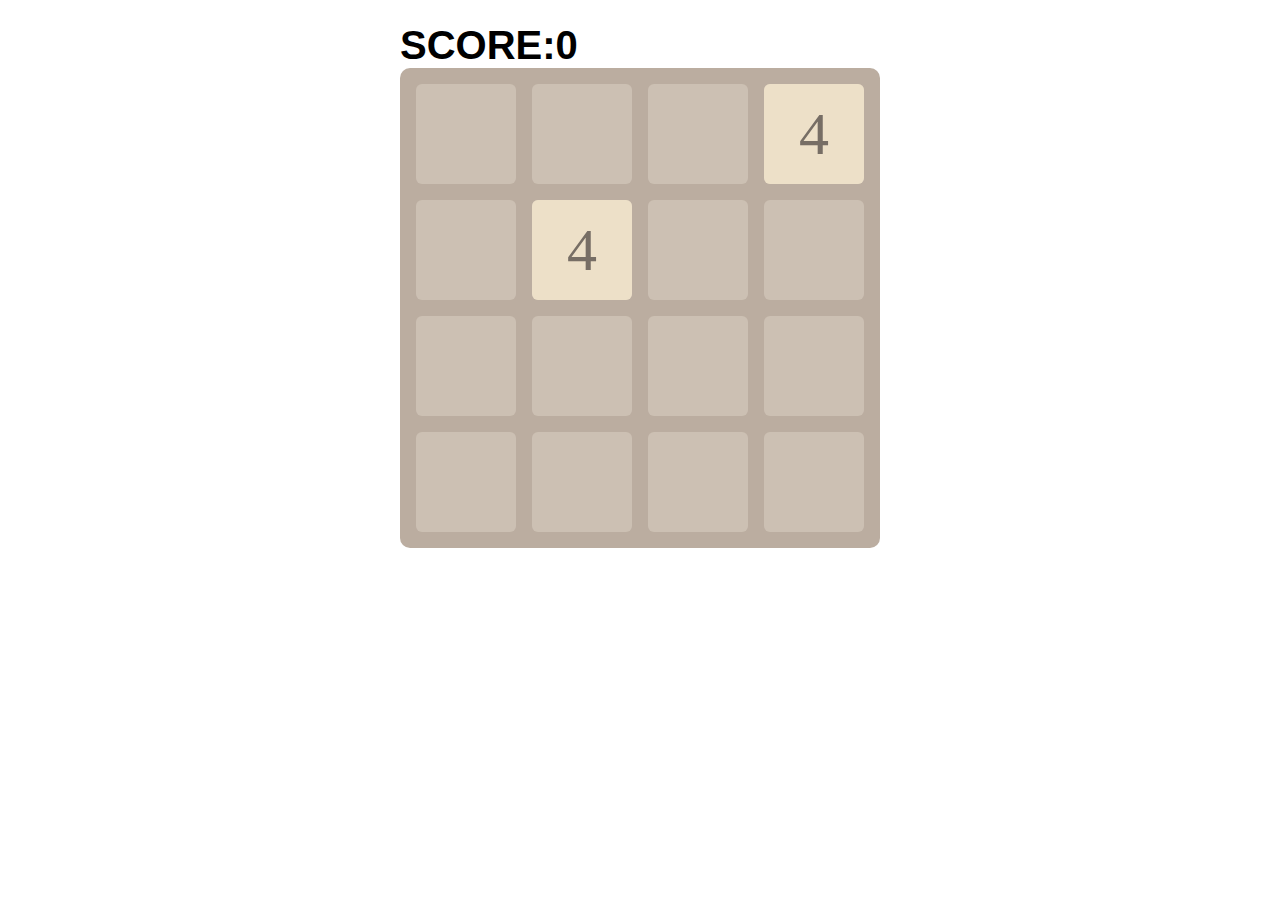
==== 2048/index.html @ 15b99d53 "version 1.0" ====
<!doctype html>
<html>
  <head>
    <title>标题</title>
    <meta charset="utf-8">
    <link rel="stylesheet" href="2048.css">
  </head>
  <body>
<!--p>span#score      -->
    <p>SCORE:<span id="score">0</span></p>
<!--div#gridPanel>div.grid*16+div#c00.cell*16 -->
    <div id="gridPanel">
      <div class="grid"></div>
      <div class="grid"></div>
      <div class="grid"></div>
      <div class="grid"></div>
      <div class="grid"></div>
      <div class="grid"></div>
      <div class="grid"></div>
      <div class="grid"></div>
      <div class="grid"></div>
      <div class="grid"></div>
      <div class="grid"></div>
      <div class="grid"></div>
      <div class="grid"></div>
      <div class="grid"></div>
      <div class="grid"></div>
      <div class="grid"></div>

      <div id="c00" class="cell"></div>
      <div id="c01" class="cell"></div>
      <div id="c02" class="cell"></div>
      <div id="c03" class="cell"></div>

      <div id="c10" class="cell"></div>
      <div id="c11" class="cell"></div>
      <div id="c12" class="cell"></div>
      <div id="c13" class="cell"></div>

      <div id="c20" class="cell"></div>
      <div id="c21" class="cell"></div>
      <div id="c22" class="cell"></div>
      <div id="c23" class="cell"></div>

      <div id="c30" class="cell"></div>
      <div id="c31" class="cell"></div>
      <div id="c32" class="cell"></div>
      <div id="c33" class="cell"></div>
    </div>
<!--     div#gameOver>div+p>br+span#final+br+a.btn -->
    <div id="gameOver">
      <p>
        GAME OVER!<br>
        SCORE: <span id="final">0</span><br>
        <a class="btn" href="javascript:game.start();" >TRY AGAIN</a>
      </p>
    </div>
    <script src="2048.js"></script>
  </body>
</html>
---- 2048/2048.css ----
#gridPanel{width:480px; height:480px;
  margin:0 auto; position:relative;
  background:#bbada0; border-radius:10px;
}
.grid,.cell{
  width:100px; height:100px; border-radius:6px;
}
.grid{float:left;
  background:#ccc0b3; margin:16px 0 0 16px;
}
.cell{
  position:absolute;
  font-size:60px;
  text-align:center;
  line-height:100px;
  color:#fff;
}
[id^="c0"]{top:16px;}
[id^="c1"]{top:132px;}
[id^="c2"]{top:248px;}
[id^="c3"]{top:364px;}

[id$="0"]{left:16px;}
[id$="1"]{left:132px;}
[id$="2"]{left:248px;}
[id$="3"]{left:364px;}

.n2{background-color:#eee3da}
.n4{background-color:#ede0c8}
.n8{background-color:#f2b179}
.n16{background-color:#f59563}
.n32{background-color:#f67c5f}
.n64{background-color:#f65e3b}
.n128{background-color:#edcf72}
.n256{background-color:#edcc61}
.n512{background-color:#9c0}
.n1024{background-color:#33b5e5}
.n2048{background-color:#09c}
.n4096{background-color:#a6c}
.n8192{background-color:#93c}
.n2,.n4{color:#776e65}
.n1024,.n2048,.n4096,.n8192{font-size:40px}

p{
  width:480px; margin:0 auto;
  font-size:40px; font-family:Arial;
  font-weight:bold; padding-top:15px;
}
#gameOver{ display:none;
  position:absolute; 
  top:0; left:0; right:0; bottom:0;
  background:rgba(55,55,55,.5);
}
#gameOver>p{
  width:300px; height:200px;
  position:absolute; top:50%; left:50%;
  margin-left:-150px; margin-top:-100px;
  background:#fff; 
  
  text-align:center; line-height:1.5em;
  border-radius:10px; border:1px solid #edcf72;
}
#gameOver .btn{
  padding:10px;
  color:#fff;
  background:#9f8d77;
  border-radius:6px;
  text-decoration:none;
}
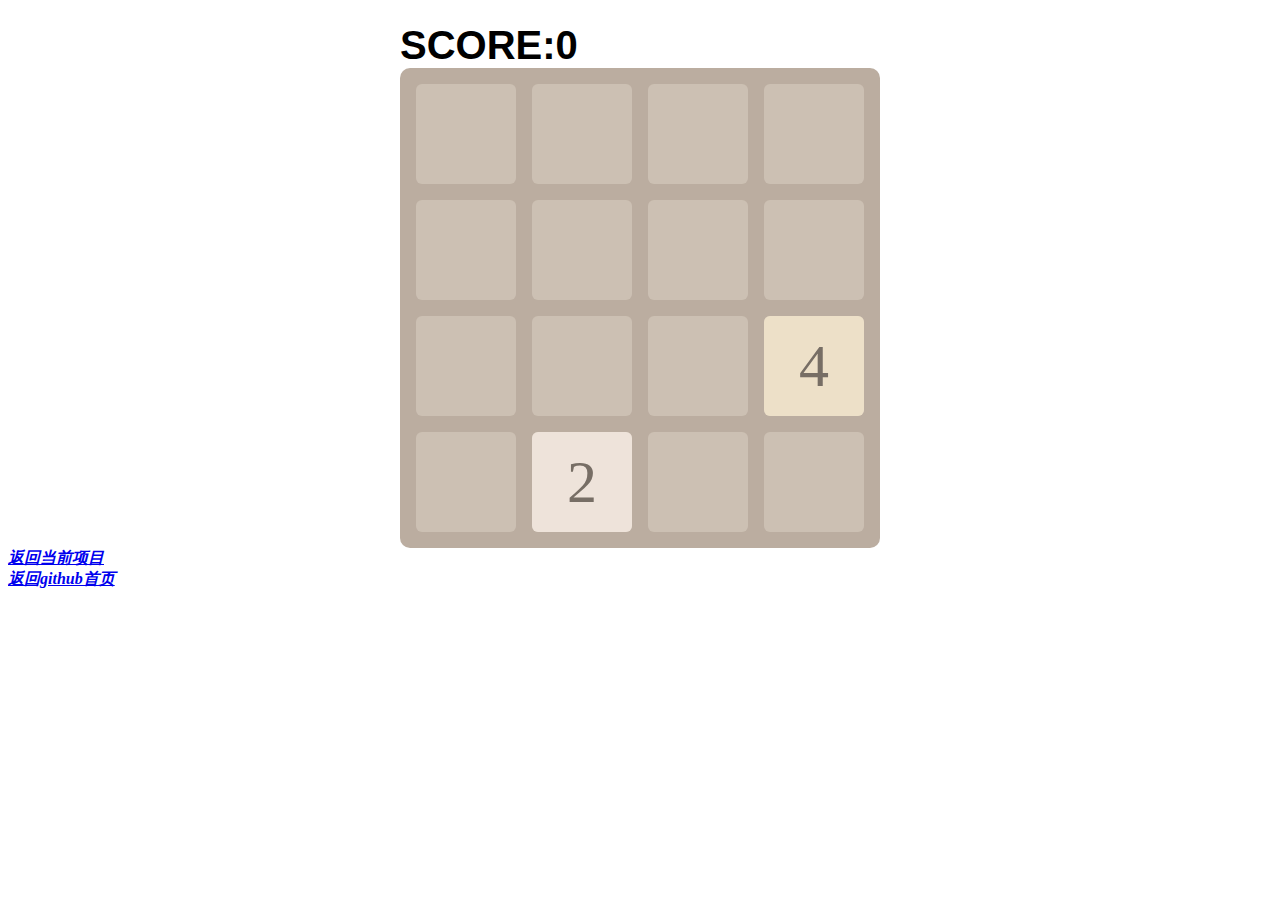
==== commit 6fb35d01: "Update index.html" ====
--- a/2048/index.html
+++ b/2048/index.html
@@ -55,6 +55,9 @@
         <a class="btn" href="javascript:game.start();" >TRY AGAIN</a>
       </p>
     </div>
+    <a href="https://github.com/LancelotM/Game_2048/"><b><em>返回当前项目</em></b></a>
+    <br>
+    <a href="https://github.com/LancelotM"><b><em>返回github首页</em></b></a>
     <script src="2048.js"></script>
   </body>
-</html>+</html>
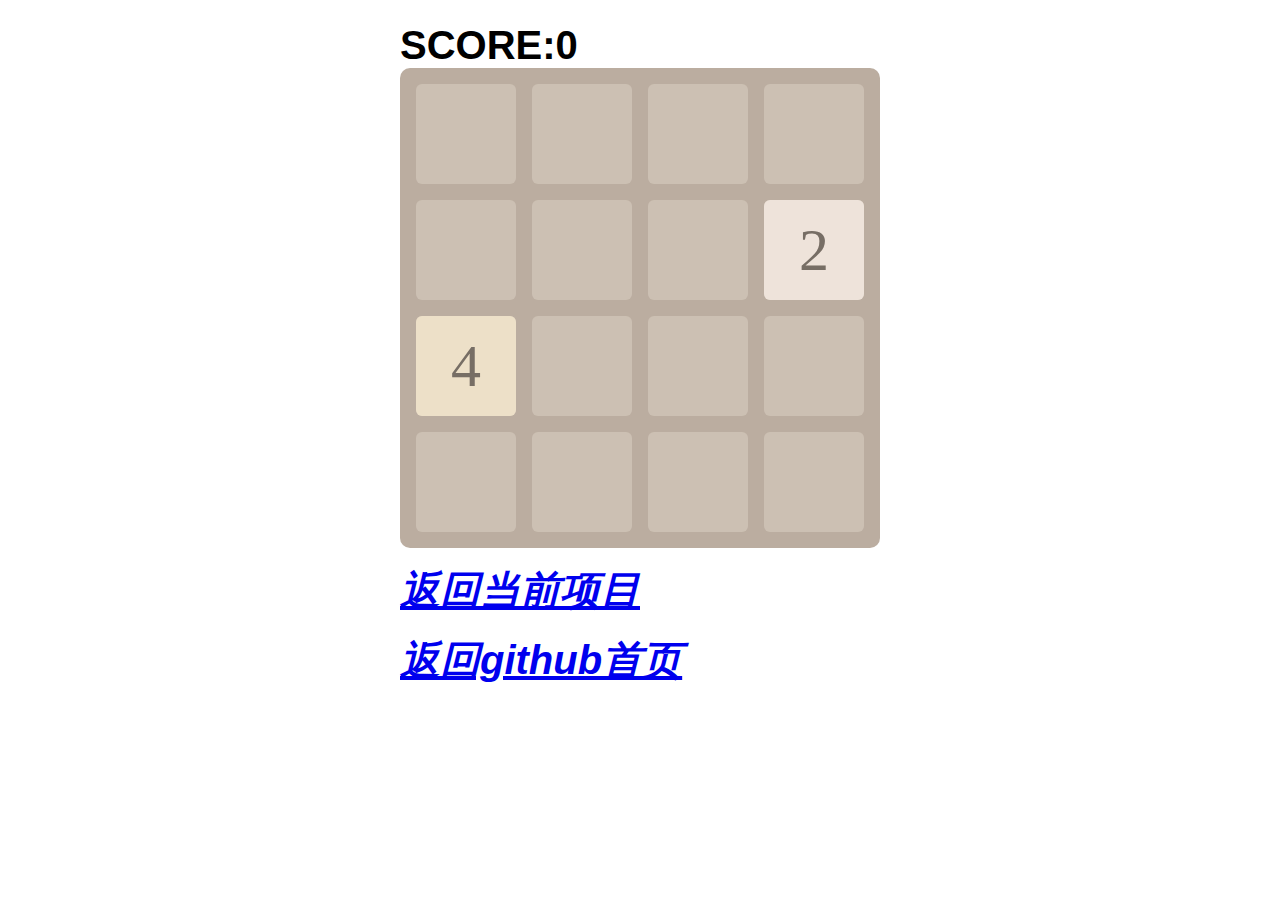
==== commit 1affad95: "Update index.html" ====
--- a/2048/index.html
+++ b/2048/index.html
@@ -55,9 +55,12 @@
         <a class="btn" href="javascript:game.start();" >TRY AGAIN</a>
       </p>
     </div>
-    <a href="https://github.com/LancelotM/Game_2048/"><b><em>返回当前项目</em></b></a>
-    <br>
-    <a href="https://github.com/LancelotM"><b><em>返回github首页</em></b></a>
+    <p class="text_center">
+      <a href="https://github.com/LancelotM/Game_2048/"><b><em>返回当前项目</em></b></a>
+    </p>
+    <p class="text_center">
+      <a href="https://github.com/LancelotM"><b><em>返回github首页</em></b></a>
+    </p>
     <script src="2048.js"></script>
   </body>
 </html>
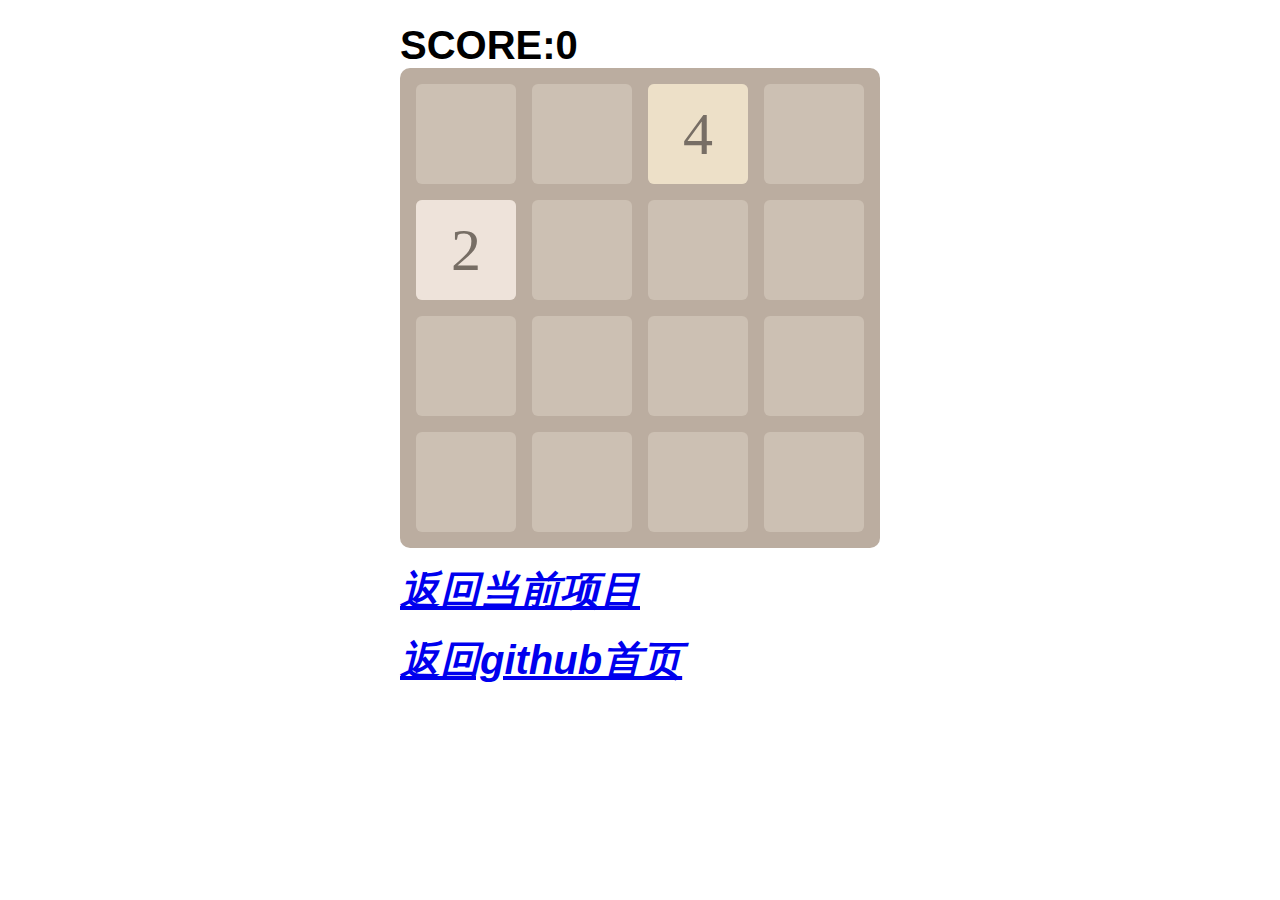
==== commit f623d544: "Update index.html" ====
--- a/2048/index.html
+++ b/2048/index.html
@@ -55,10 +55,10 @@
         <a class="btn" href="javascript:game.start();" >TRY AGAIN</a>
       </p>
     </div>
-    <p class="text_center">
+    <p class="textCenter">
       <a href="https://github.com/LancelotM/Game_2048/"><b><em>返回当前项目</em></b></a>
     </p>
-    <p class="text_center">
+    <p class="textCenter">
       <a href="https://github.com/LancelotM"><b><em>返回github首页</em></b></a>
     </p>
     <script src="2048.js"></script>
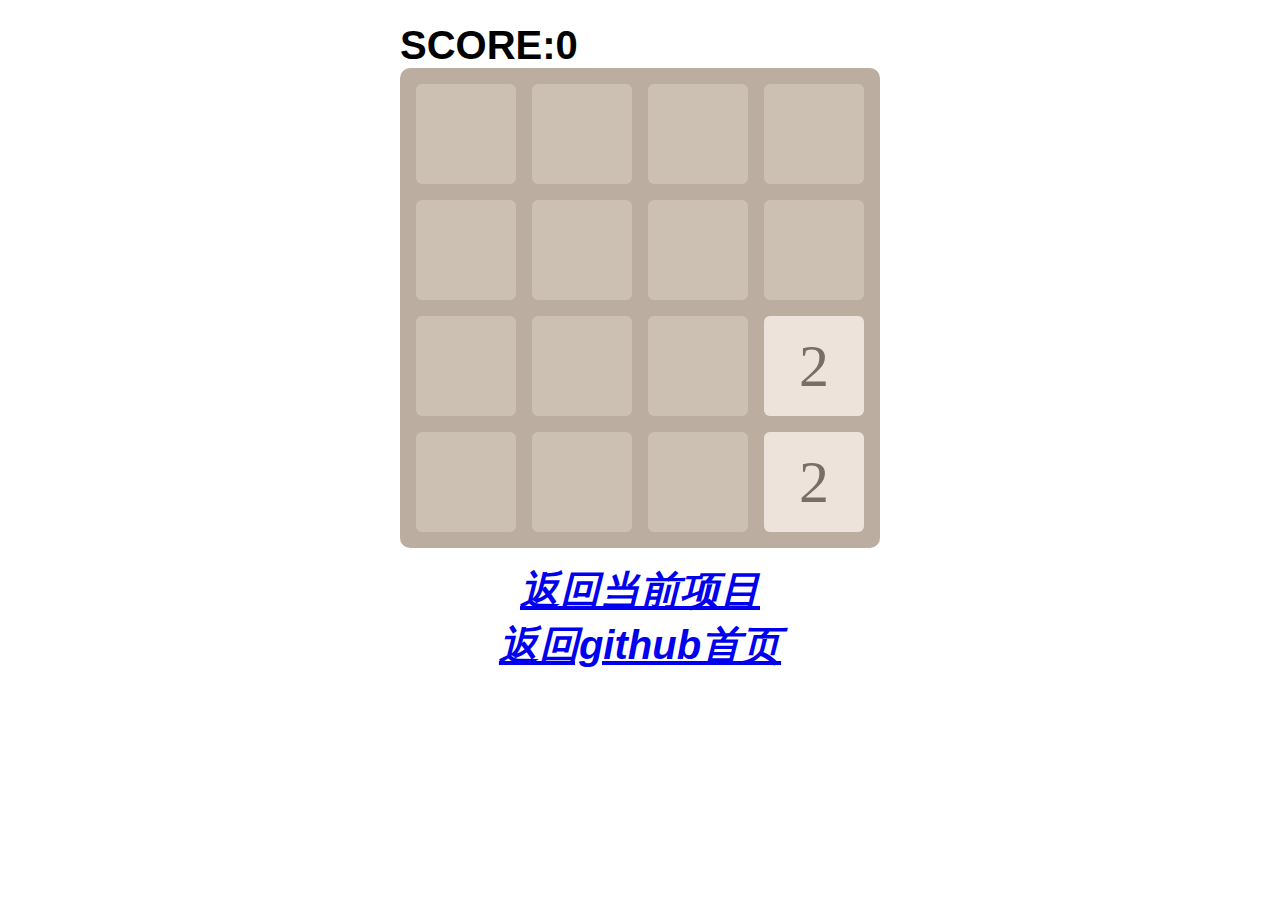
==== commit 358a6825: "Update index.html" ====
--- a/2048/index.html
+++ b/2048/index.html
@@ -57,8 +57,7 @@
     </div>
     <p class="textCenter">
       <a href="https://github.com/LancelotM/Game_2048/"><b><em>返回当前项目</em></b></a>
-    </p>
-    <p class="textCenter">
+      <br>
       <a href="https://github.com/LancelotM"><b><em>返回github首页</em></b></a>
     </p>
     <script src="2048.js"></script>
--- a/2048/2048.css
+++ b/2048/2048.css
@@ -1,3 +1,6 @@
+.textCenter{
+  text-align:center;
+}
 #gridPanel{width:480px; height:480px;
   margin:0 auto; position:relative;
   background:#bbada0; border-radius:10px;
@@ -66,4 +69,4 @@
   background:#9f8d77;
   border-radius:6px;
   text-decoration:none;
-}+}
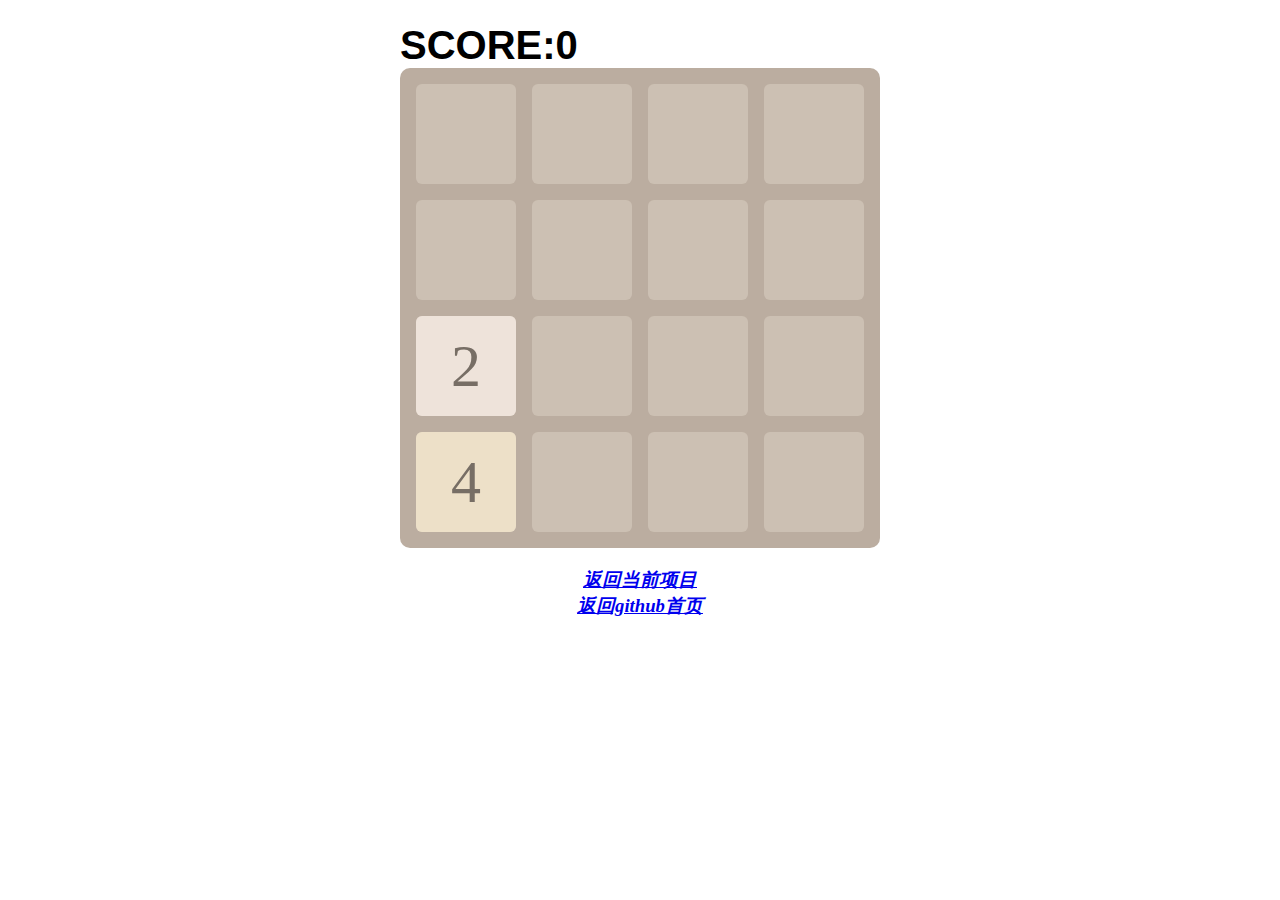
==== commit ed60fb2c: "Update index.html" ====
--- a/2048/index.html
+++ b/2048/index.html
@@ -55,11 +55,11 @@
         <a class="btn" href="javascript:game.start();" >TRY AGAIN</a>
       </p>
     </div>
-    <p class="textCenter">
+    <h3 class="textCenter">
       <a href="https://github.com/LancelotM/Game_2048/"><b><em>返回当前项目</em></b></a>
       <br>
       <a href="https://github.com/LancelotM"><b><em>返回github首页</em></b></a>
-    </p>
+    </h3>
     <script src="2048.js"></script>
   </body>
 </html>
